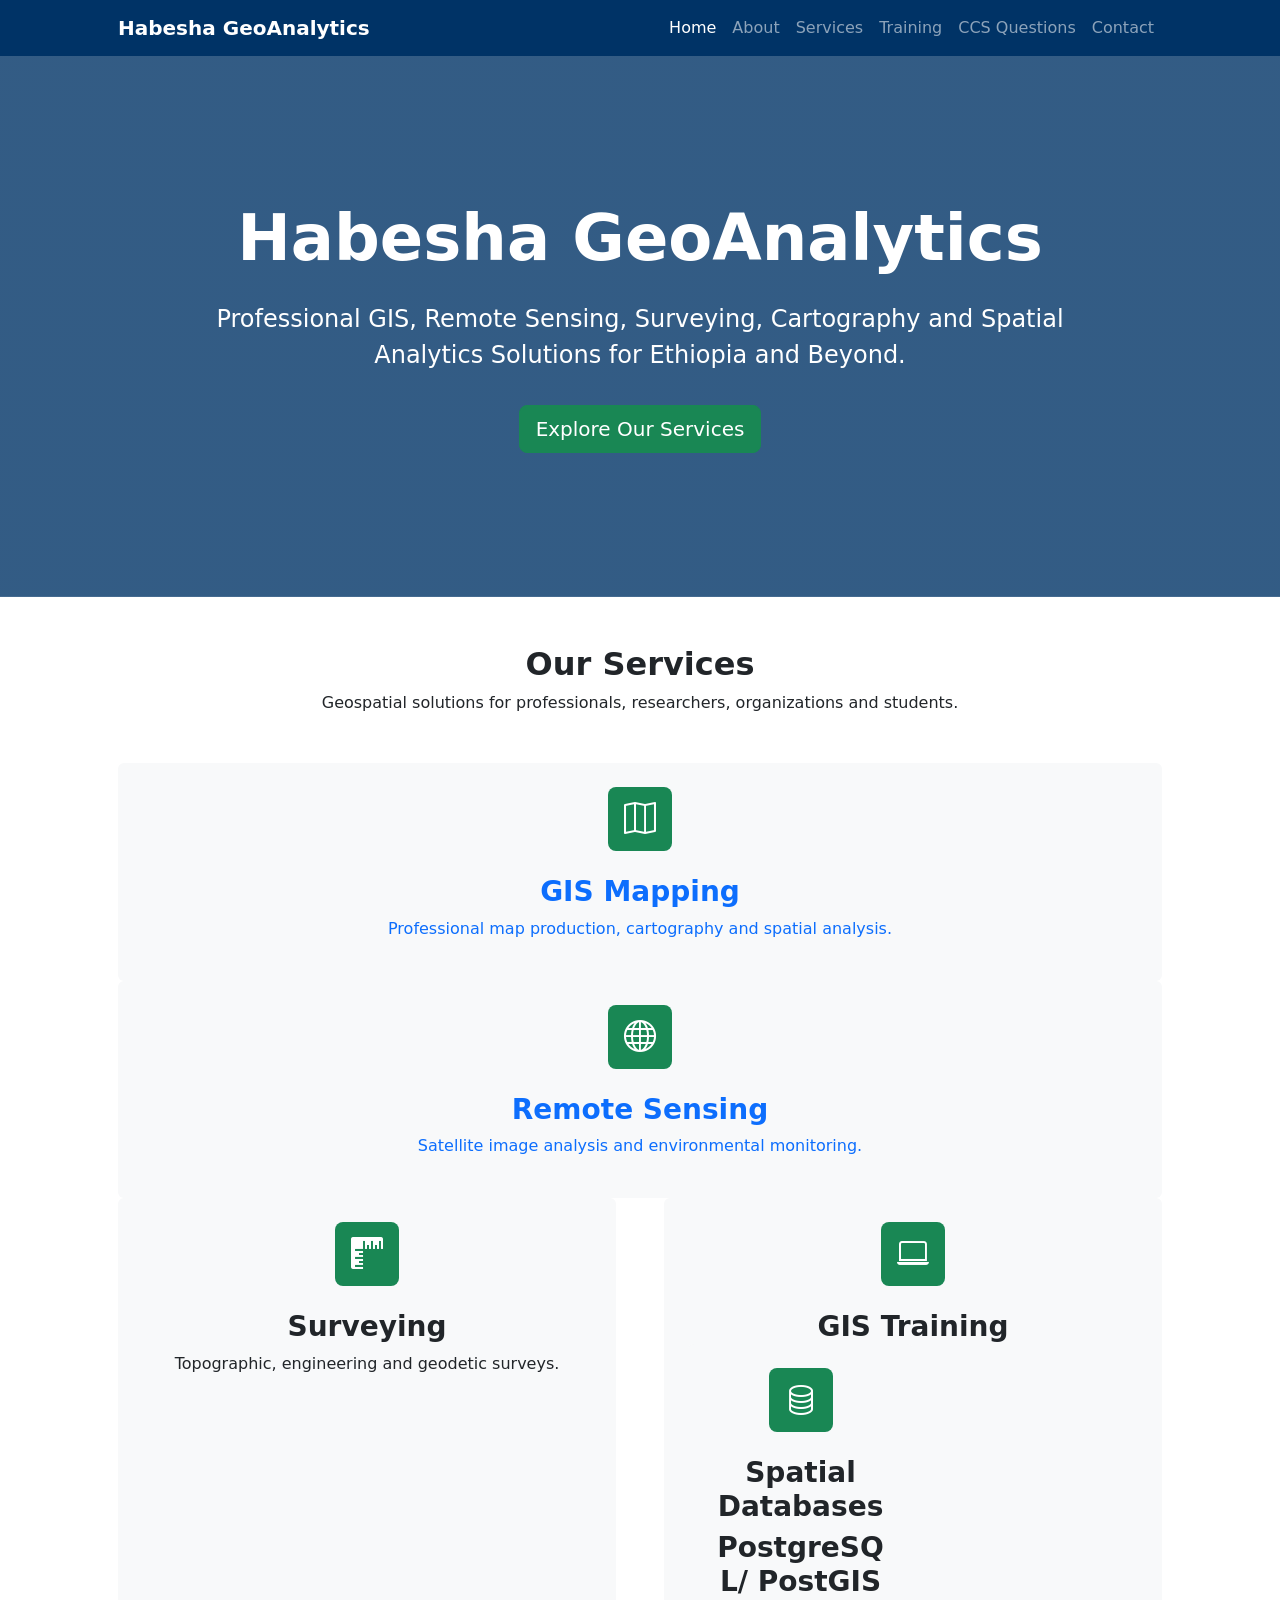
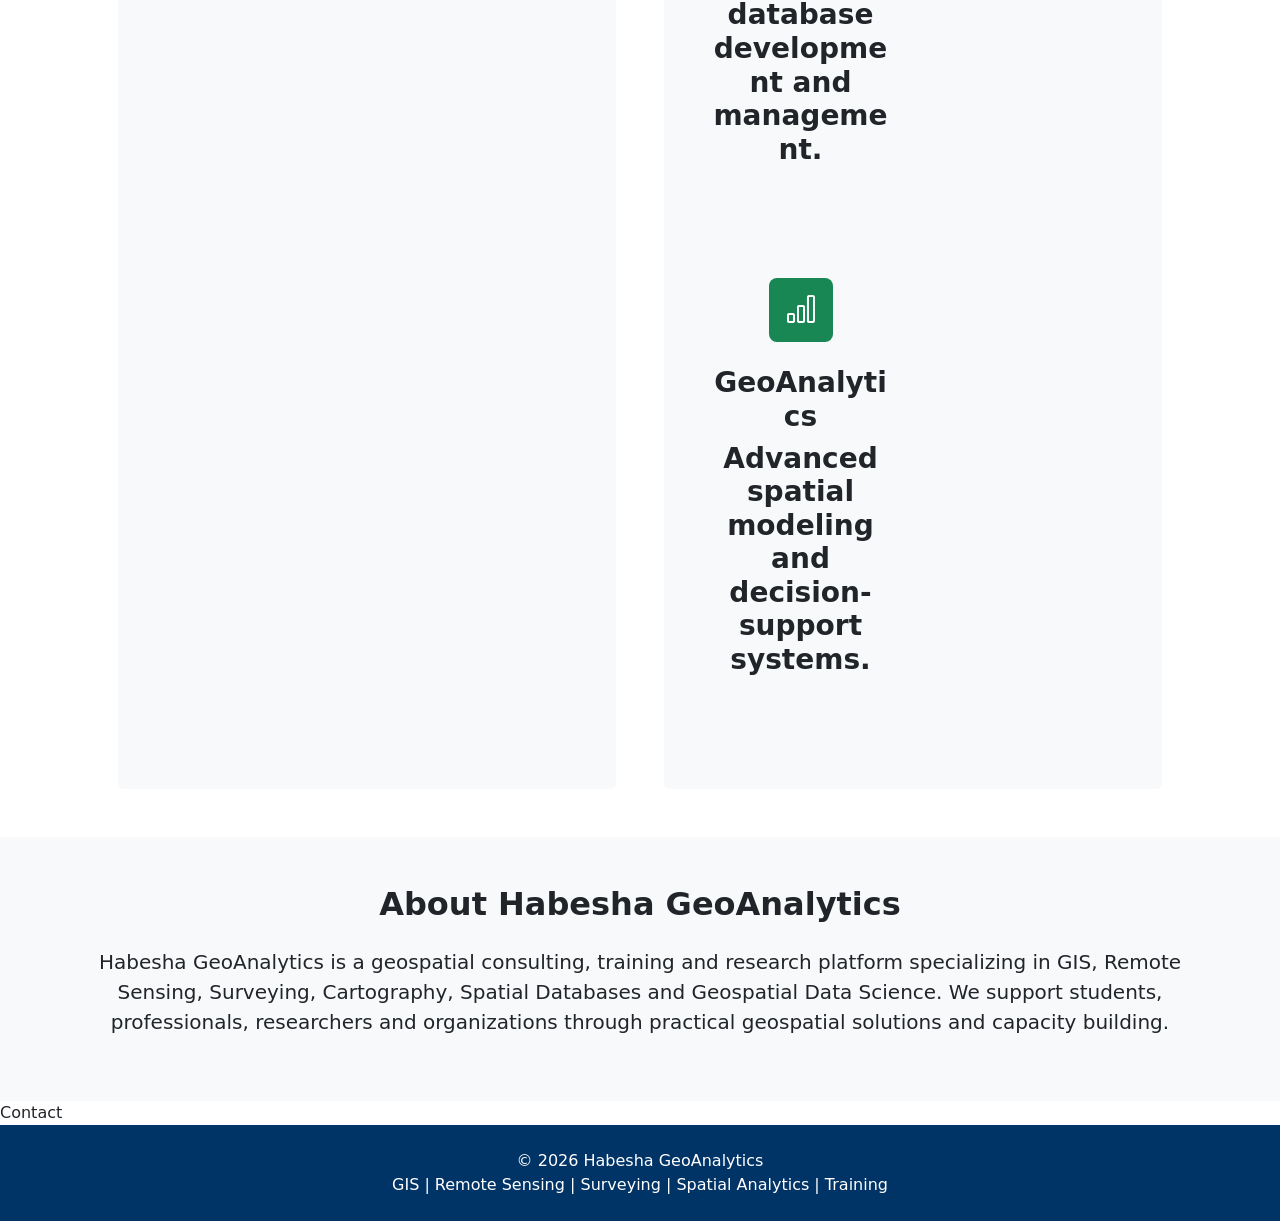
==== index.html @ f86e0633 "Update index.html" ====
<!DOCTYPE html>
<html lang="en">
<head>
    <meta charset="utf-8">
    <meta name="viewport" content="width=device-width, initial-scale=1">
    <title>Habesha GeoAnalytics | GIS, Remote Sensing & Surveying</title>

    <!-- Favicon -->
    <link rel="icon" type="image/x-icon" href="assets/favicon.ico">

    <!-- Bootstrap Icons -->
    <link href="https://cdn.jsdelivr.net/npm/bootstrap-icons@1.11.3/font/bootstrap-icons.css" rel="stylesheet">

    <!-- Bootstrap CSS -->
    <link href="css/styles.css" rel="stylesheet">

    <style>
        .hero-section {
            background: linear-gradient(rgba(0,51,102,0.8),
                        rgba(0,51,102,0.8)),
                        url('assets/ethiopia-map.jpg');
            background-size: cover;
            background-position: center;
            color: white;
        }

        .feature {
            width: 4rem;
            height: 4rem;
            display: inline-flex;
            align-items: center;
            justify-content: center;
            font-size: 2rem;
        }

        .service-card:hover {
            transform: translateY(-5px);
            transition: 0.3s;
        }

        .navbar {
            background-color: #003366 !important;
        }

        .footer-bg {
            background-color: #003366;
        }
    </style>

</head>

<body>

<!-- Navigation -->
<nav class="navbar navbar-expand-lg navbar-dark">
    <div class="container px-lg-5">

        <a class="navbar-brand fw-bold" href="#">
            Habesha GeoAnalytics
        </a>

        <button class="navbar-toggler"
                type="button"
                data-bs-toggle="collapse"
                data-bs-target="#navbarSupportedContent">

            <span class="navbar-toggler-icon"></span>
        </button>

        <div class="collapse navbar-collapse"
             id="navbarSupportedContent">

            <ul class="navbar-nav ms-auto mb-2 mb-lg-0">

                <li class="nav-item">
                    <a class="nav-link active" href="#">Home</a>
                </li>

                <li class="nav-item">
                    <a class="nav-link" href="#">About</a>
                </li>

                <li class="nav-item">
                    <a class="nav-link" href="#">Services</a>
                </li>

                <li class="nav-item">
                    <a class="nav-link" href="#">Training</a>
                </li>

               <li class="nav-item">
    <a class="nav-link"
       href="https://ccsquestions.blogspot.com"
       target="_blank">
       CCS Questions
    </a>
</li>

                <li class="nav-item">
    <a class="nav-link" href="contact.html">
        Contact
    </a>
</li>

            </ul>
        </div>
    </div>
</nav>

<!-- Hero Section -->
<header class="hero-section py-5">

    <div class="container px-lg-5">

        <div class="p-4 p-lg-5 rounded-3 text-center">

            <div class="my-5">

                <h1 class="display-3 fw-bold">
                    Habesha GeoAnalytics
                </h1>

                <p class="fs-4 mt-4">
                    Professional GIS, Remote Sensing,
                    Surveying, Cartography and Spatial
                    Analytics Solutions for Ethiopia and Beyond.
                </p>

                <a class="btn btn-success btn-lg mt-3"
                   href="#services">

                    Explore Our Services
                </a>

            </div>
        </div>

    </div>

</header>

<!-- Services -->
<section class="pt-5" id="services">

    <div class="container px-lg-5">

        <div class="text-center mb-5">
            <h2 class="fw-bold">
                Our Services
            </h2>
            <p>
                Geospatial solutions for professionals,
                researchers, organizations and students.
            </p>
        </div>

        <div class="row gx-lg-5">

           <!-- GIS Mapping -->
<a href="gis-mapping.html" class="text-decoration-none">

    <div class="card service-card bg-light border-0 h-100">

        <div class="card-body text-center p-4">

            <div class="feature bg-success text-white rounded-3 mb-4">
                <i class="bi bi-map"></i>
            </div>

            <h3 class="fw-bold">GIS Mapping</h3>

            <p>
                Professional map production,
                cartography and spatial analysis.
            </p>

        </div>
    </div>

</a>

            <!-- Remote Sensing -->
            <a href="remote-sensing.html" class="text-decoration-none">

    <div class="card service-card bg-light border-0 h-100">

        <div class="card-body text-center p-4">

            <div class="feature bg-success text-white rounded-3 mb-4">
                <i class="bi bi-globe"></i>
            </div>

            <h3 class="fw-bold">
                Remote Sensing
            </h3>

            <p>
                Satellite image analysis and environmental monitoring.
            </p>

        </div>

    </div>

</a>
            <!-- Surveying -->
            <div class="col-lg-6 col-xxl-4 mb-5">

                <div class="card service-card bg-light border-0 h-100">

                    <div class="card-body text-center p-4">

                        <div class="feature bg-success text-white rounded-3 mb-4">
                            <i class="bi bi-rulers"></i>
                        </div>

                        <h3 class="fw-bold">
                            Surveying
                        </h3>

                        <p>
                            Topographic, engineering and geodetic surveys.
                        </p>

                    </div>
                </div>
            </div>

            <!-- Training -->
            <div class="col-lg-6 col-xxl-4 mb-5">

                <div class="card service-card bg-light border-0 h-100">

                    <div class="card-body text-center p-4">

                        <div class="feature bg-success text-white rounded-3 mb-4">
                            <i class="bi bi-laptop"></i>
                        </div>

                        <h3 class="fw-bold">
                            GIS Training
                       
<a href="gis-training.html" class="text-decoration-none">
    <!-- GIS Training card -->
</a>
  
            <!-- Database -->
            <div class="col-lg-6 col-xxl-4 mb-5">

                <div class="card service-card bg-light border-0 h-100">

                    <div class="card-body text-center p-4">

                        <div class="feature bg-success text-white rounded-3 mb-4">
                            <i class="bi bi-database"></i>
                        </div>

                        <h3 class="fw-bold">
                            Spatial Databases
                        </h3>

                        <p>
                            PostgreSQL/ PostGIS database development and management.
                        </p>

                    </div>
                </div>
            </div>

            <!-- GeoAnalytics -->
            <div class="col-lg-6 col-xxl-4 mb-5">

                <div class="card service-card bg-light border-0 h-100">

                    <div class="card-body text-center p-4">

                        <div class="feature bg-success text-white rounded-3 mb-4">
                            <i class="bi bi-bar-chart"></i>
                        </div>

                        <h3 class="fw-bold">
                            GeoAnalytics
                        </h3>

                        <p>
                            Advanced spatial modeling and decision-support systems.
                        </p>

                    </div>
                </div>
            </div>

        </div>

    </div>

</section>

<!-- About -->
<section class="py-5 bg-light">

    <div class="container">

        <h2 class="text-center fw-bold mb-4">
            About Habesha GeoAnalytics
        </h2>

        <p class="lead text-center">

            Habesha GeoAnalytics is a geospatial consulting,
            training and research platform specializing in GIS,
            Remote Sensing, Surveying, Cartography,
            Spatial Databases and Geospatial Data Science.

            We support students, professionals,
            researchers and organizations through
            practical geospatial solutions and capacity building.

        </p>

    </div>

</section>

        Contact
    </a>
</li>
<!-- Footer -->
<footer class="py-4 footer-bg">

    <div class="container">

        <p class="m-0 text-center text-white">

            © 2026 Habesha GeoAnalytics

            <br>

            GIS | Remote Sensing | Surveying |
            Spatial Analytics | Training

        </p>

    </div>

</footer>

<!-- Bootstrap JS -->
<script src="https://cdn.jsdelivr.net/npm/bootstrap@5.2.3/dist/js/bootstrap.bundle.min.js"></script>

</body>
</html>
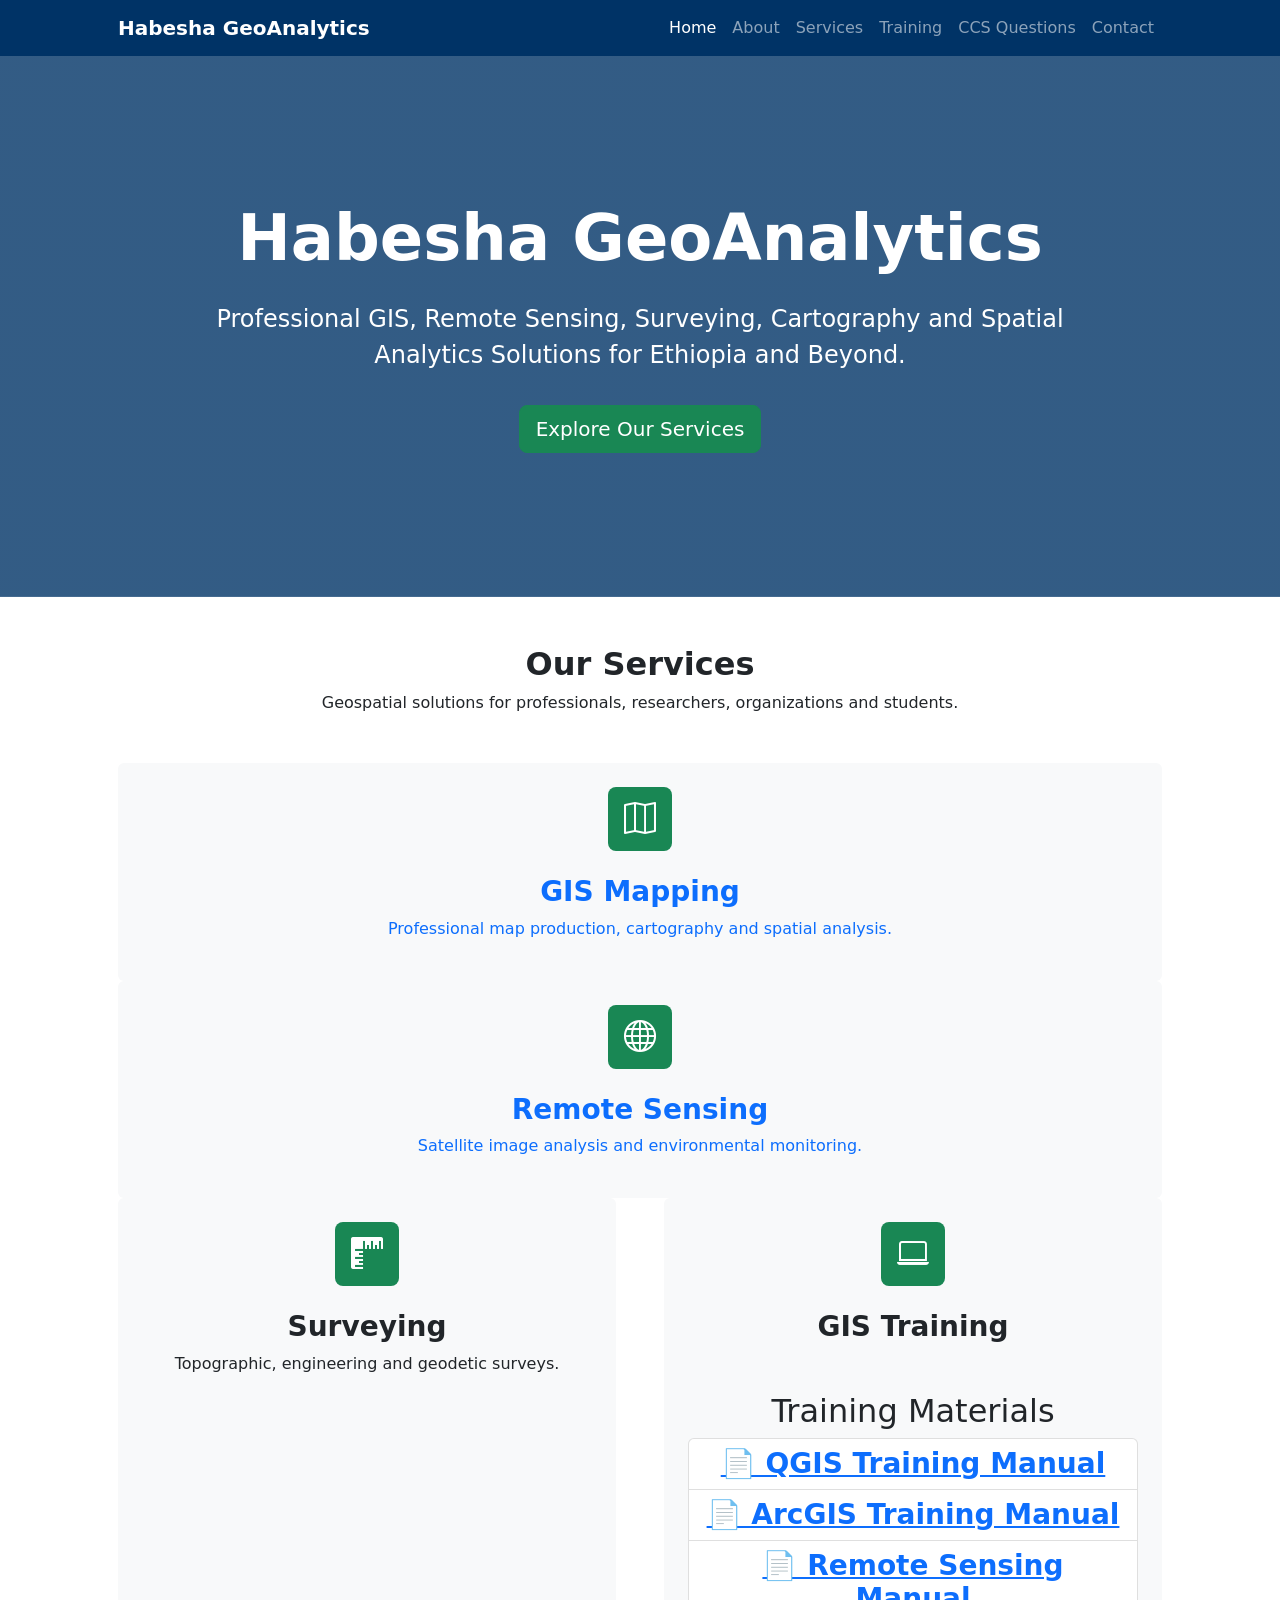
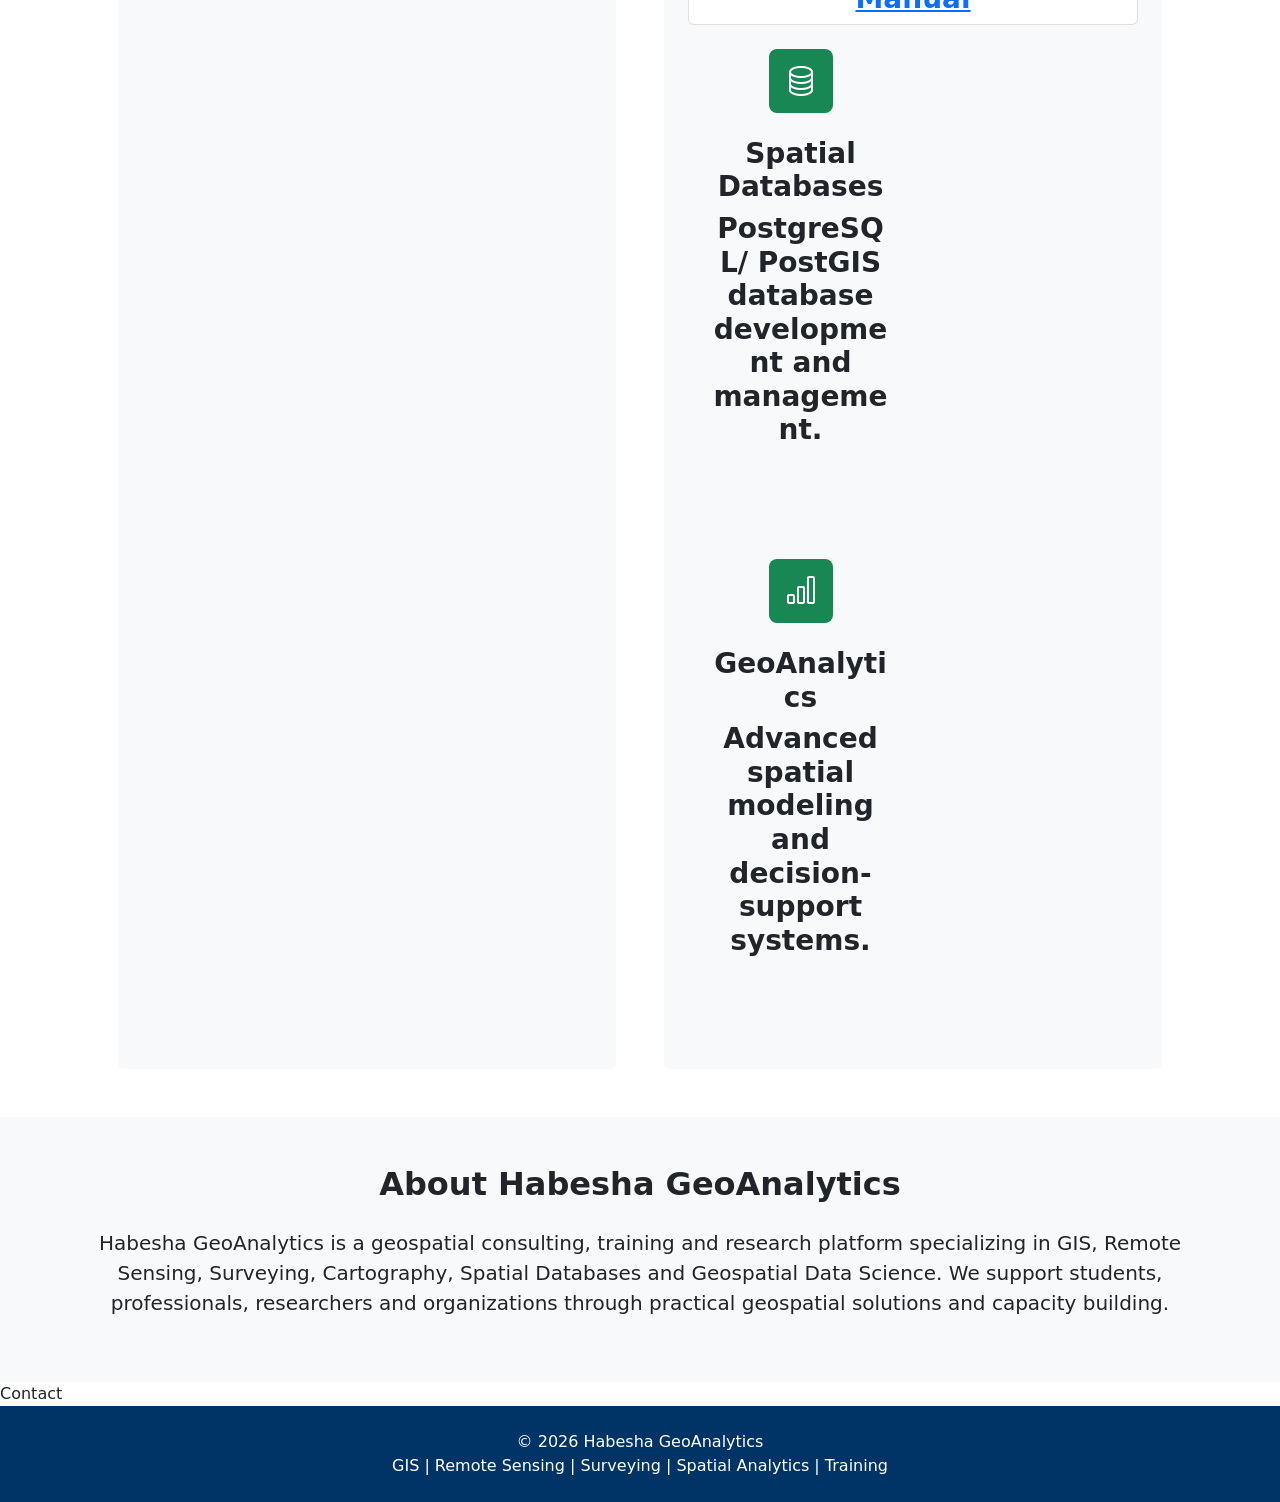
==== commit e6bd10ac: "Update index.html" ====
--- a/index.html
+++ b/index.html
@@ -240,9 +240,31 @@
                         <h3 class="fw-bold">
                             GIS Training
                        
-<a href="gis-training.html" class="text-decoration-none">
-    <!-- GIS Training card -->
-</a>
+<section class="mt-5">
+    <h2>Training Materials</h2>
+
+    <ul class="list-group">
+
+        <li class="list-group-item">
+            <a href="documents/QGIS.pdf" target="_blank">
+                📄 QGIS Training Manual
+            </a>
+        </li>
+
+        <li class="list-group-item">
+            <a href="documents/ArcGIS.pdf" target="_blank">
+                📄 ArcGIS Training Manual
+            </a>
+        </li>
+
+        <li class="list-group-item">
+            <a href="documents/RemoteSensing.pdf" target="_blank">
+                📄 Remote Sensing Manual
+            </a>
+        </li>
+
+    </ul>
+</section>
   
             <!-- Database -->
             <div class="col-lg-6 col-xxl-4 mb-5">
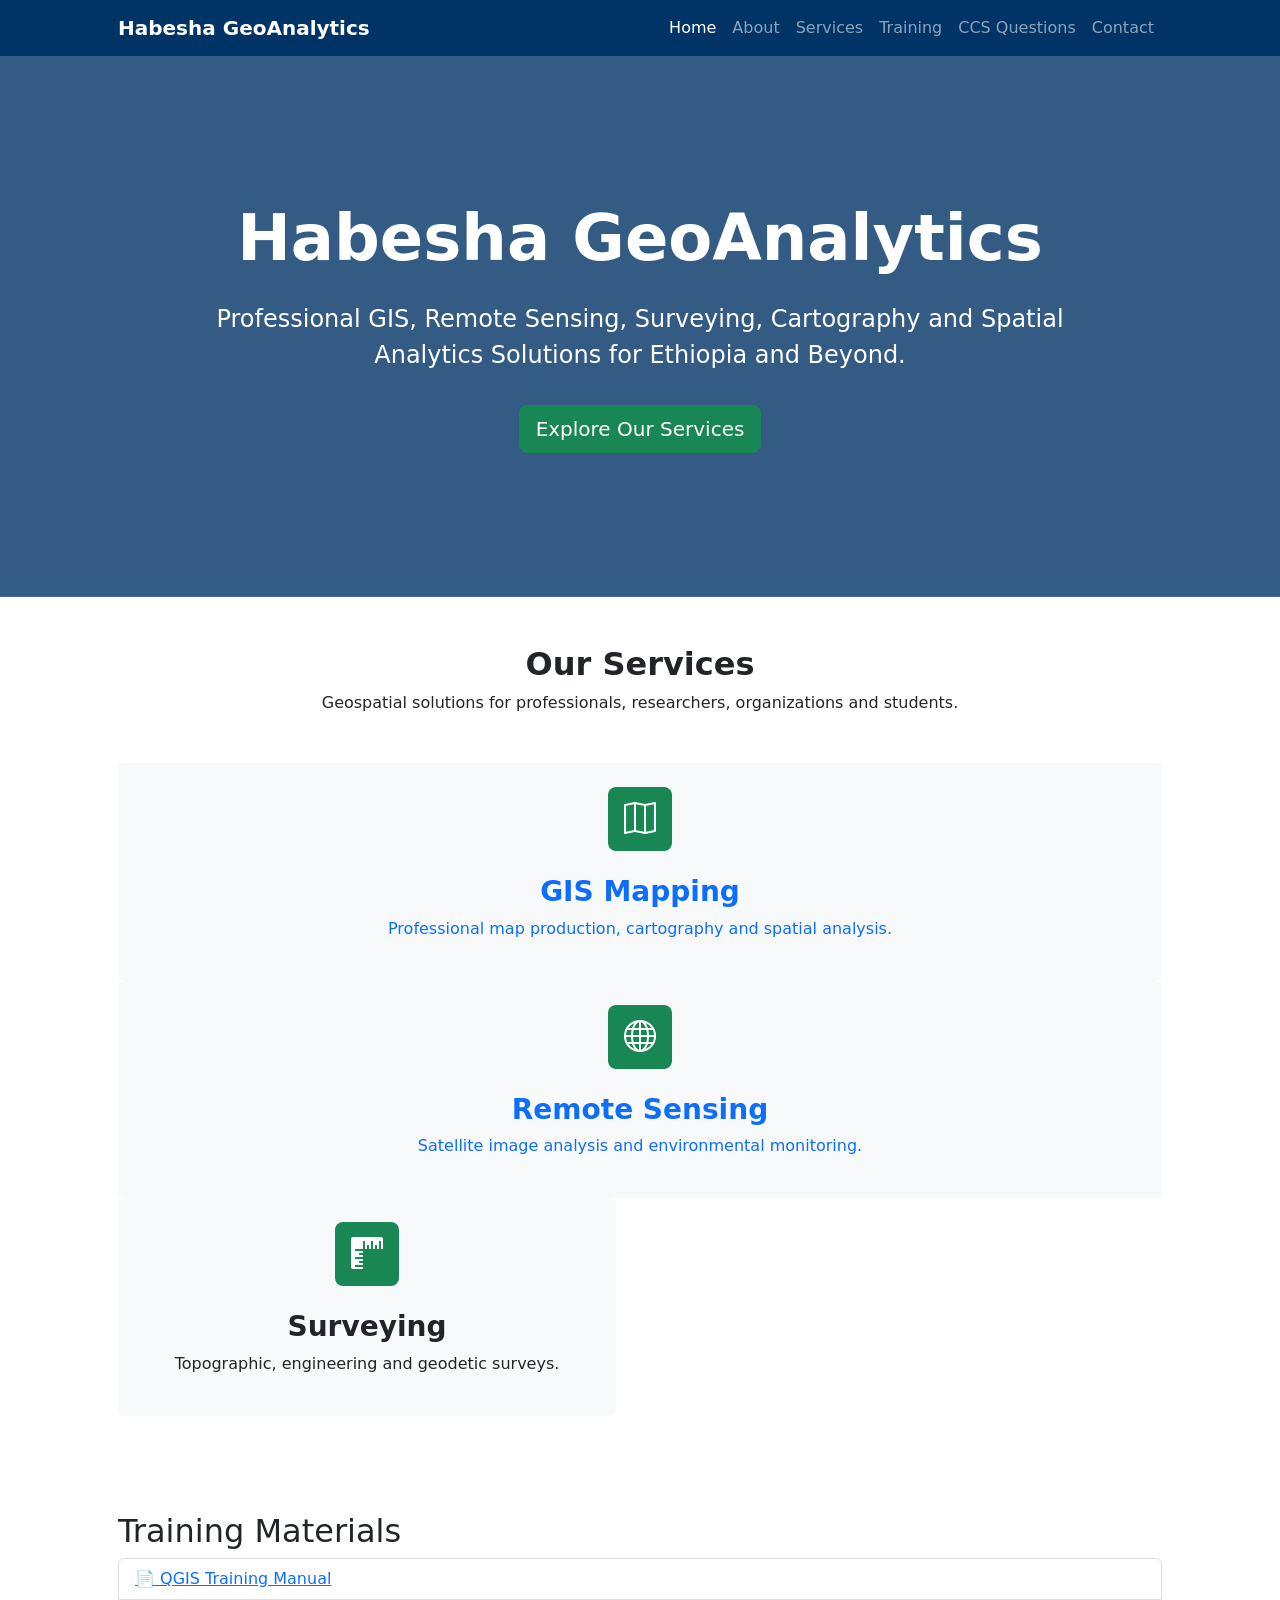
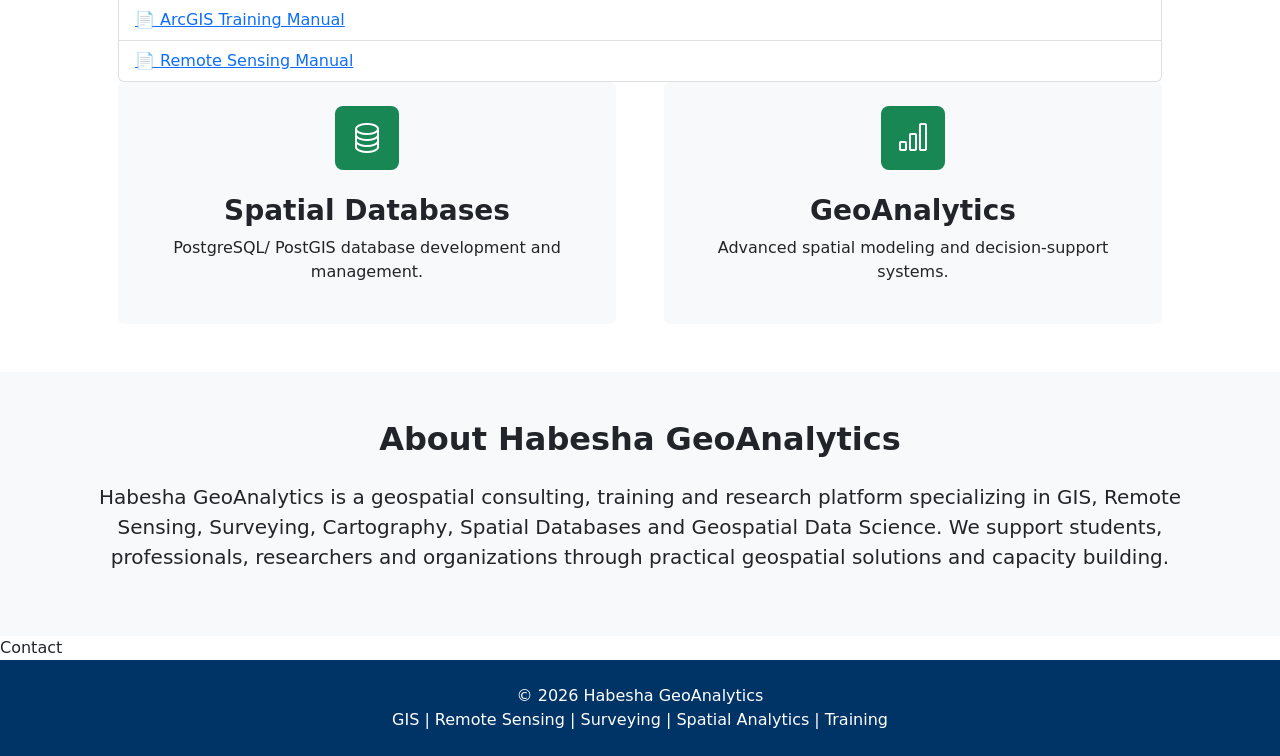
==== commit d69c18c8: "Update index.html" ====
--- a/index.html
+++ b/index.html
@@ -227,20 +227,7 @@
             </div>
 
             <!-- Training -->
-            <div class="col-lg-6 col-xxl-4 mb-5">
-
-                <div class="card service-card bg-light border-0 h-100">
-
-                    <div class="card-body text-center p-4">
-
-                        <div class="feature bg-success text-white rounded-3 mb-4">
-                            <i class="bi bi-laptop"></i>
-                        </div>
-
-                        <h3 class="fw-bold">
-                            GIS Training
-                       
-<section class="mt-5">
+            <section class="mt-5">
     <h2>Training Materials</h2>
 
     <ul class="list-group">
@@ -265,7 +252,7 @@
 
     </ul>
 </section>
-  
+
             <!-- Database -->
             <div class="col-lg-6 col-xxl-4 mb-5">
 
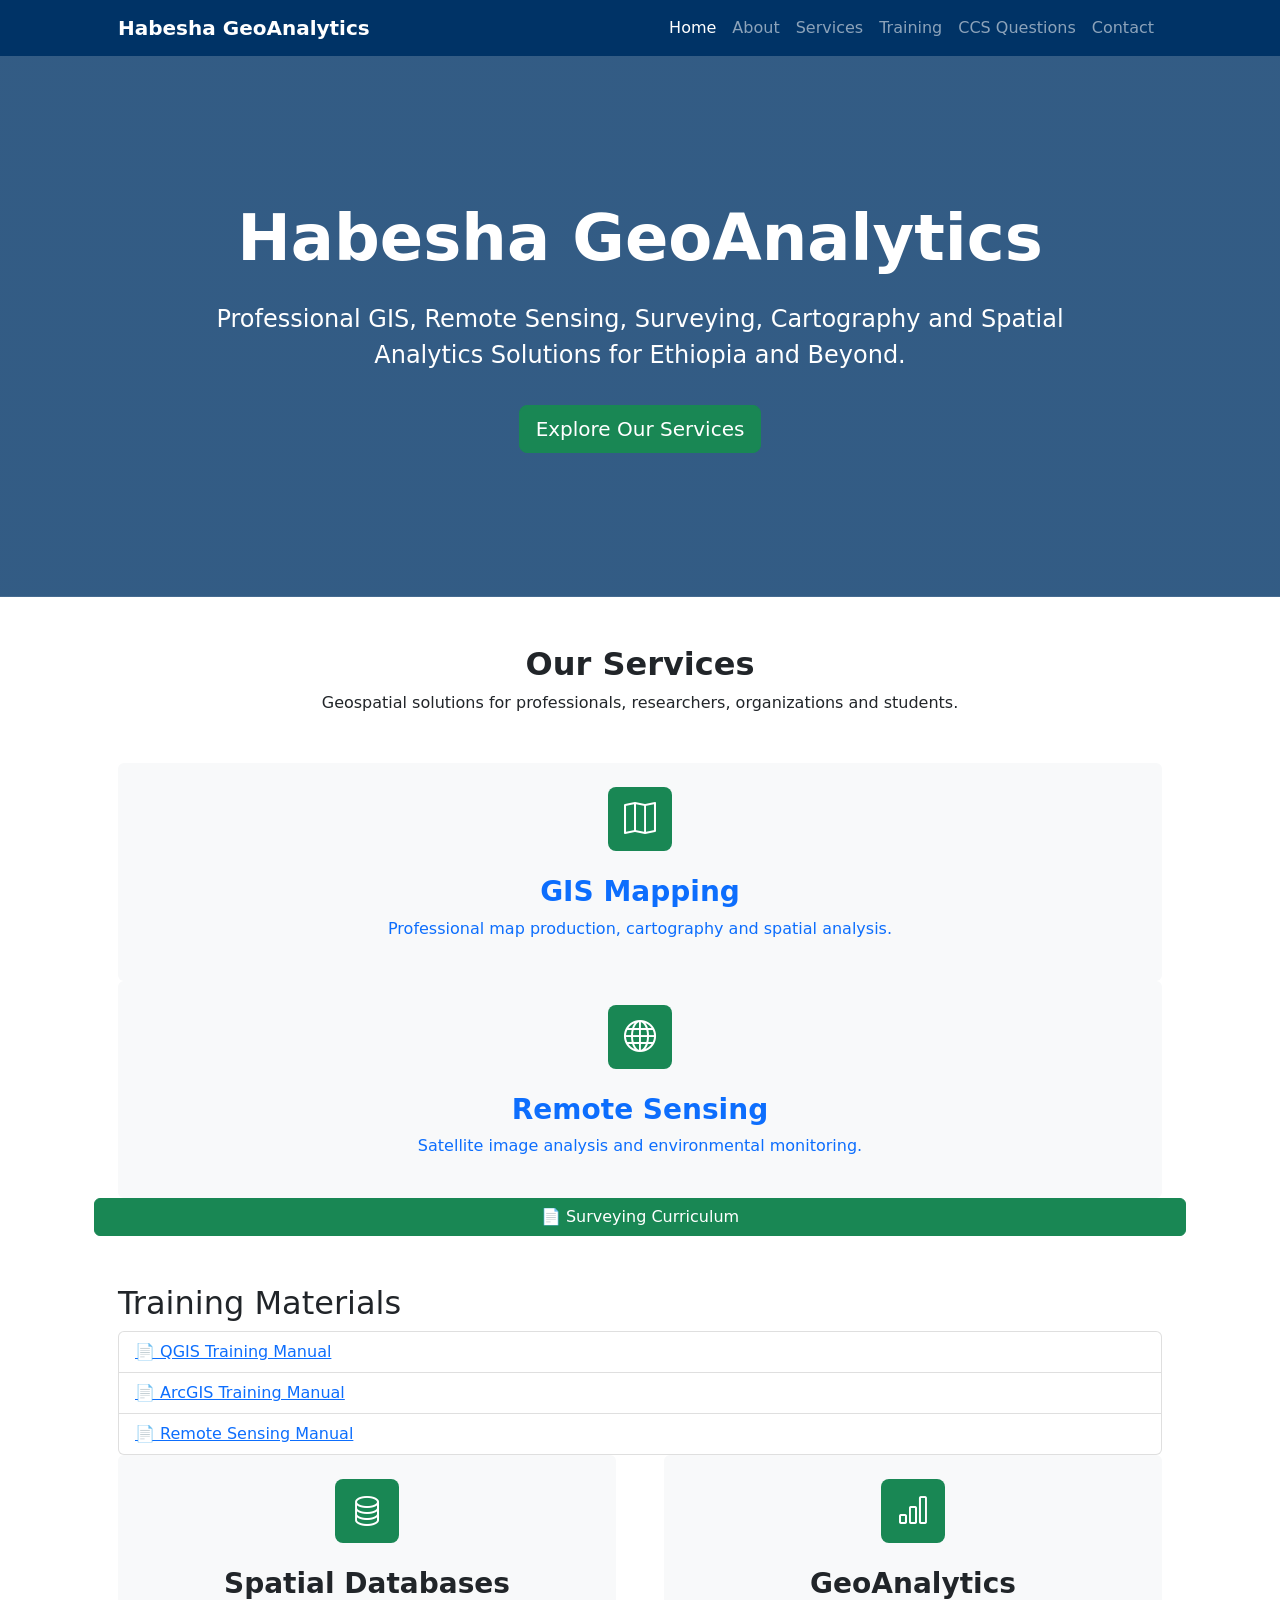
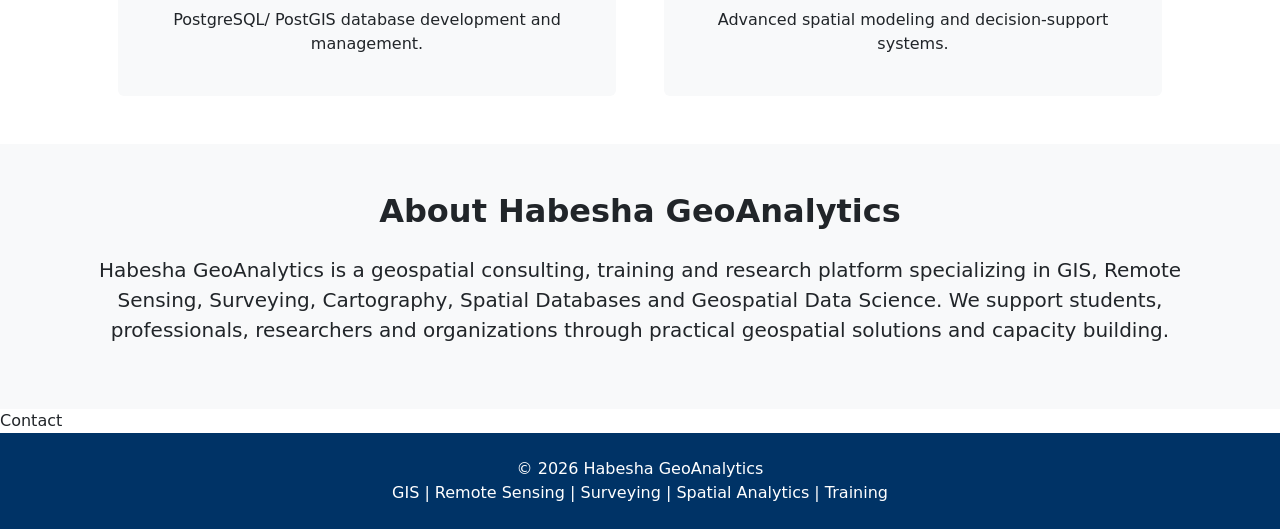
==== commit c6d36bd4: "Remove Surveying section and add curriculum link Removed the Surveying section and added a link to t" ====
--- a/index.html
+++ b/index.html
@@ -203,29 +203,11 @@
     </div>
 
 </a>
-            <!-- Surveying -->
-            <div class="col-lg-6 col-xxl-4 mb-5">
-
-                <div class="card service-card bg-light border-0 h-100">
-
-                    <div class="card-body text-center p-4">
-
-                        <div class="feature bg-success text-white rounded-3 mb-4">
-                            <i class="bi bi-rulers"></i>
-                        </div>
-
-                        <h3 class="fw-bold">
-                            Surveying
-                        </h3>
-
-                        <p>
-                            Topographic, engineering and geodetic surveys.
-                        </p>
-
-                    </div>
-                </div>
-            </div>
-
+          <a href="documents/SEng_Harmonized_Curriculum.docx"
+   class="btn btn-success"
+   target="_blank">
+   📄 Surveying Curriculum
+</a>
             <!-- Training -->
             <section class="mt-5">
     <h2>Training Materials</h2>
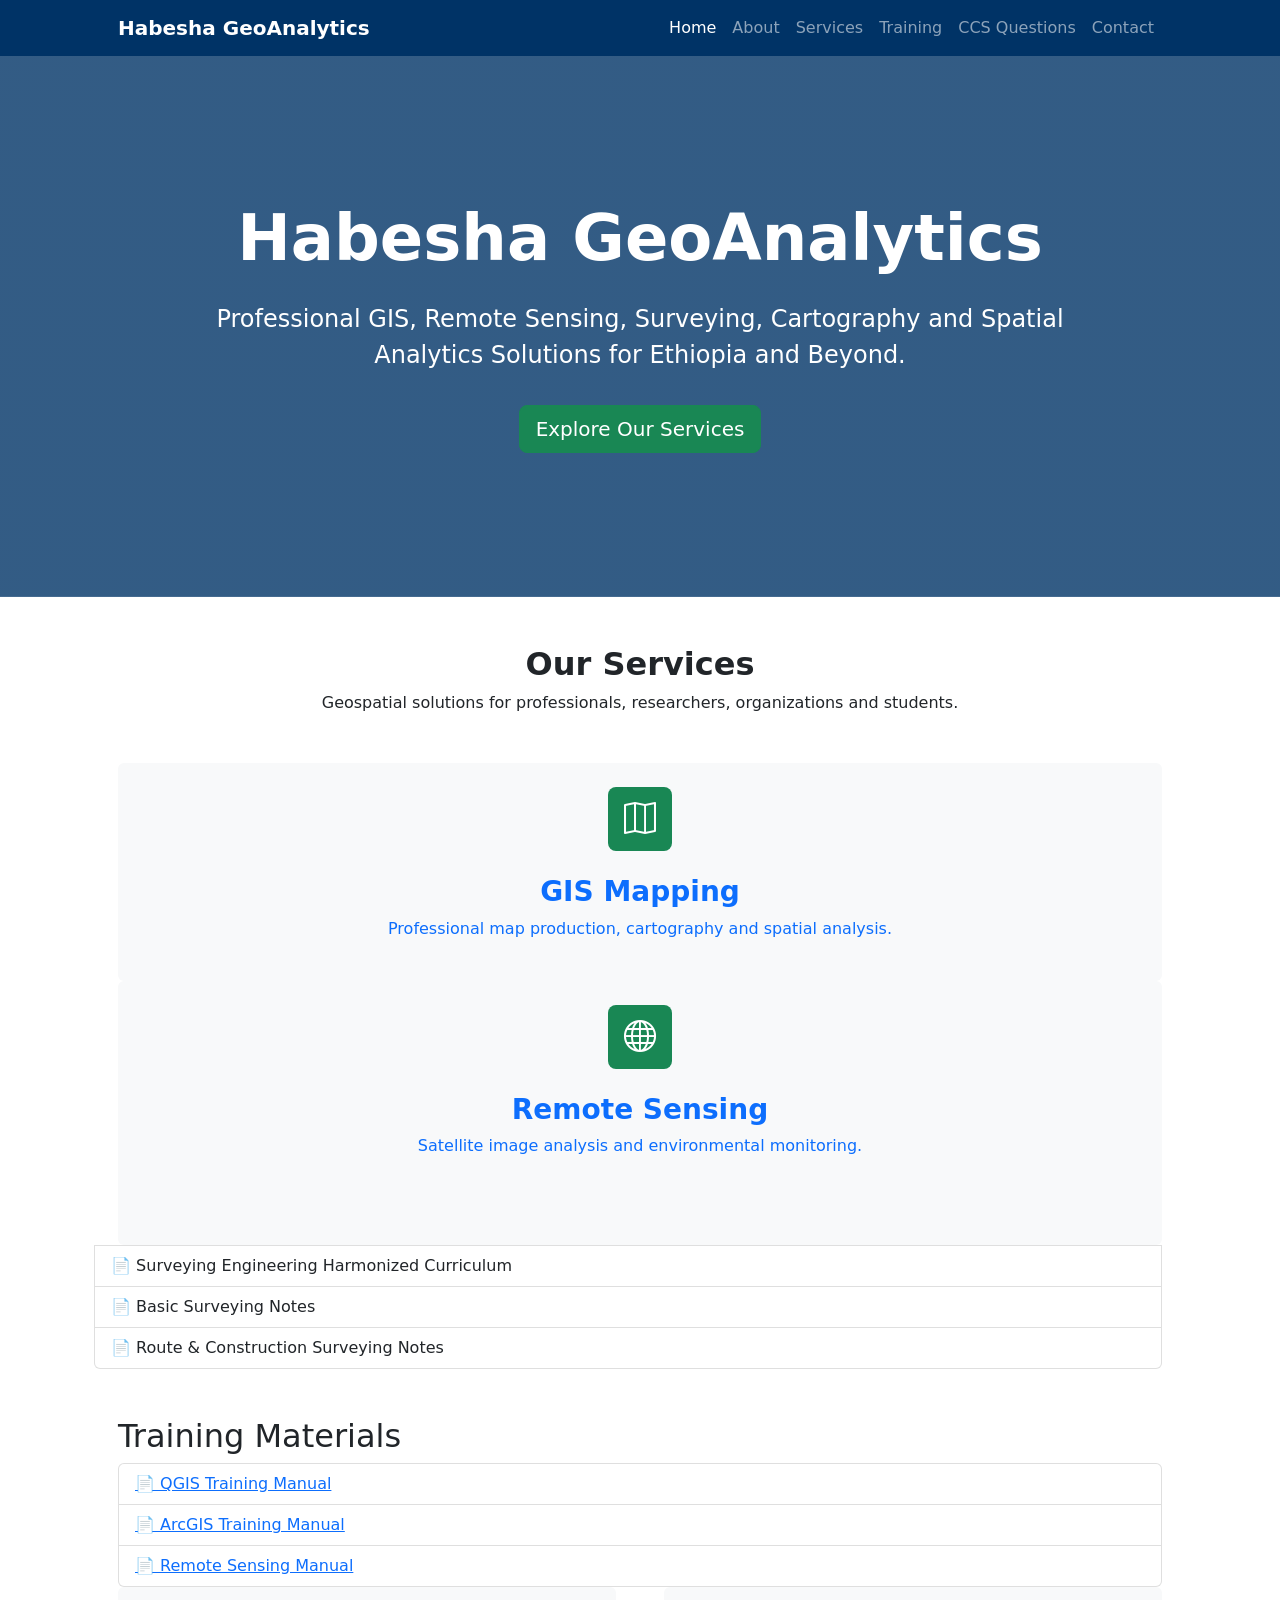
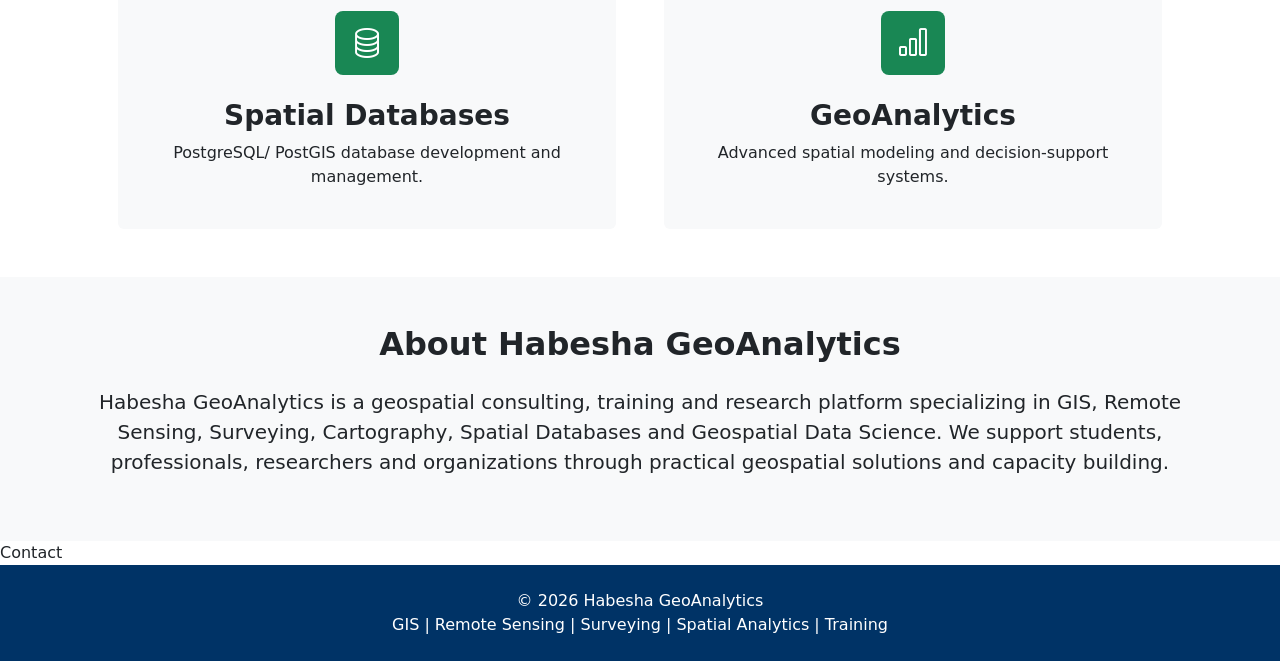
==== commit 1ebec822: "Add Surveying Resources section with links" ====
--- a/index.html
+++ b/index.html
@@ -202,13 +202,29 @@
 
     </div>
 
-</a>
-          <a href="documents/SEng_Harmonized_Curriculum.docx"
-   class="btn btn-success"
-   target="_blank">
-   📄 Surveying Curriculum
-</a>
-            <!-- Training -->
+<h2>Surveying Resources</h2>
+
+<div class="list-group">
+
+    <a href="documents/SEng_Harmonized_Curriculum.docx"
+       class="list-group-item list-group-item-action"
+       target="_blank">
+       📄 Surveying Engineering Harmonized Curriculum
+    </a>
+
+    <a href="documents/BasicSurveying.pdf"
+       class="list-group-item list-group-item-action"
+       target="_blank">
+       📄 Basic Surveying Notes
+    </a>
+
+    <a href="documents/RouteSurveying.pdf"
+       class="list-group-item list-group-item-action"
+       target="_blank">
+       📄 Route & Construction Surveying Notes
+    </a>
+
+</div>       <!-- Training -->
             <section class="mt-5">
     <h2>Training Materials</h2>
 
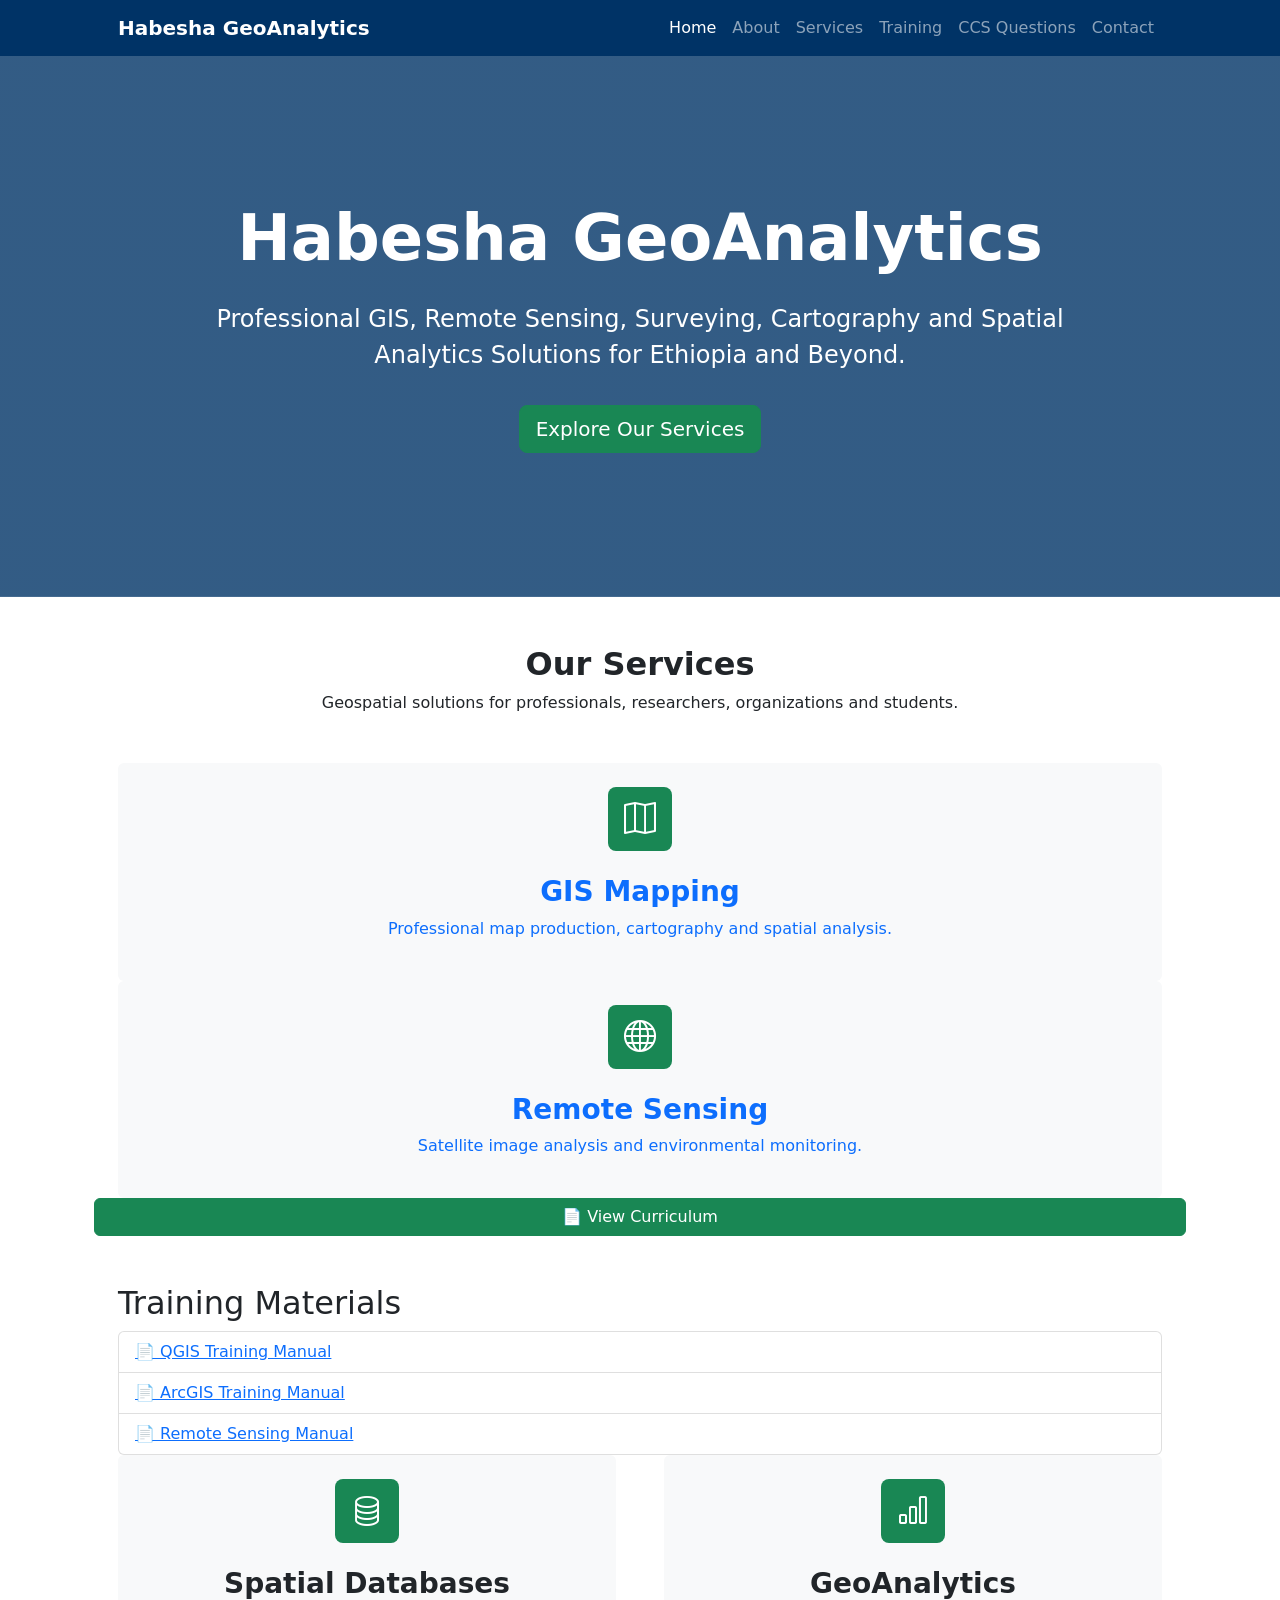
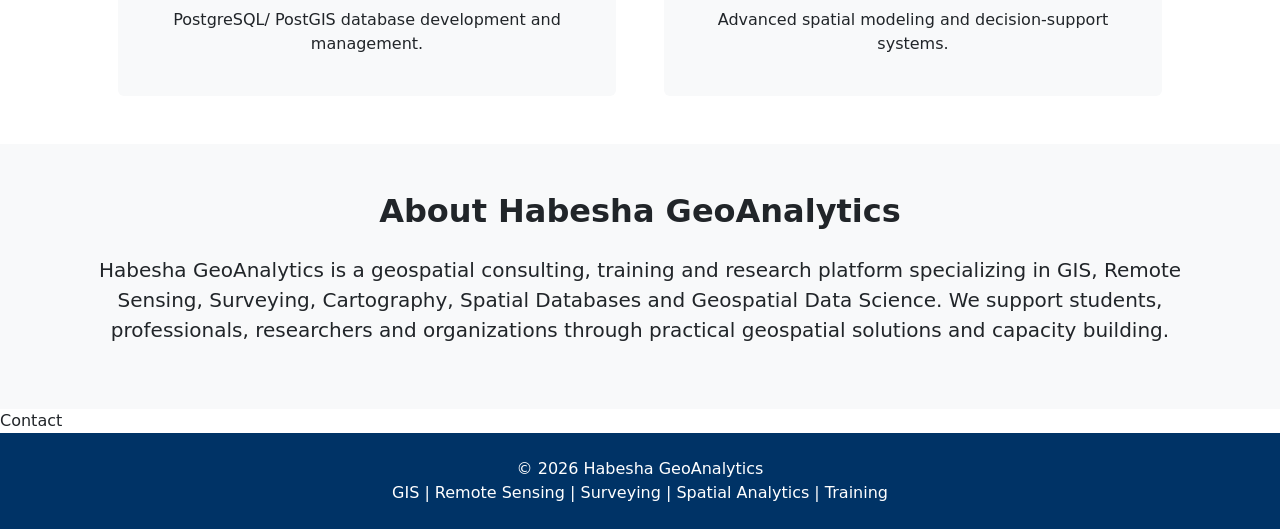
==== commit 44e4296f: "Remove Surveying Resources and add curriculum link Removed Surveying Resources section and added a l" ====
--- a/index.html
+++ b/index.html
@@ -201,30 +201,13 @@
         </div>
 
     </div>
-
-<h2>Surveying Resources</h2>
-
-<div class="list-group">
-
-    <a href="documents/SEng_Harmonized_Curriculum.docx"
-       class="list-group-item list-group-item-action"
-       target="_blank">
-       📄 Surveying Engineering Harmonized Curriculum
-    </a>
-
-    <a href="documents/BasicSurveying.pdf"
-       class="list-group-item list-group-item-action"
-       target="_blank">
-       📄 Basic Surveying Notes
-    </a>
-
-    <a href="documents/RouteSurveying.pdf"
-       class="list-group-item list-group-item-action"
-       target="_blank">
-       📄 Route & Construction Surveying Notes
-    </a>
-
-</div>       <!-- Training -->
+<a href="documents/SEng%20Harmonized%20curriculum.docx"
+   class="btn btn-success"
+   target="_blank">
+   📄 View Curriculum
+</a>
+
+                <!-- Training -->
             <section class="mt-5">
     <h2>Training Materials</h2>
 
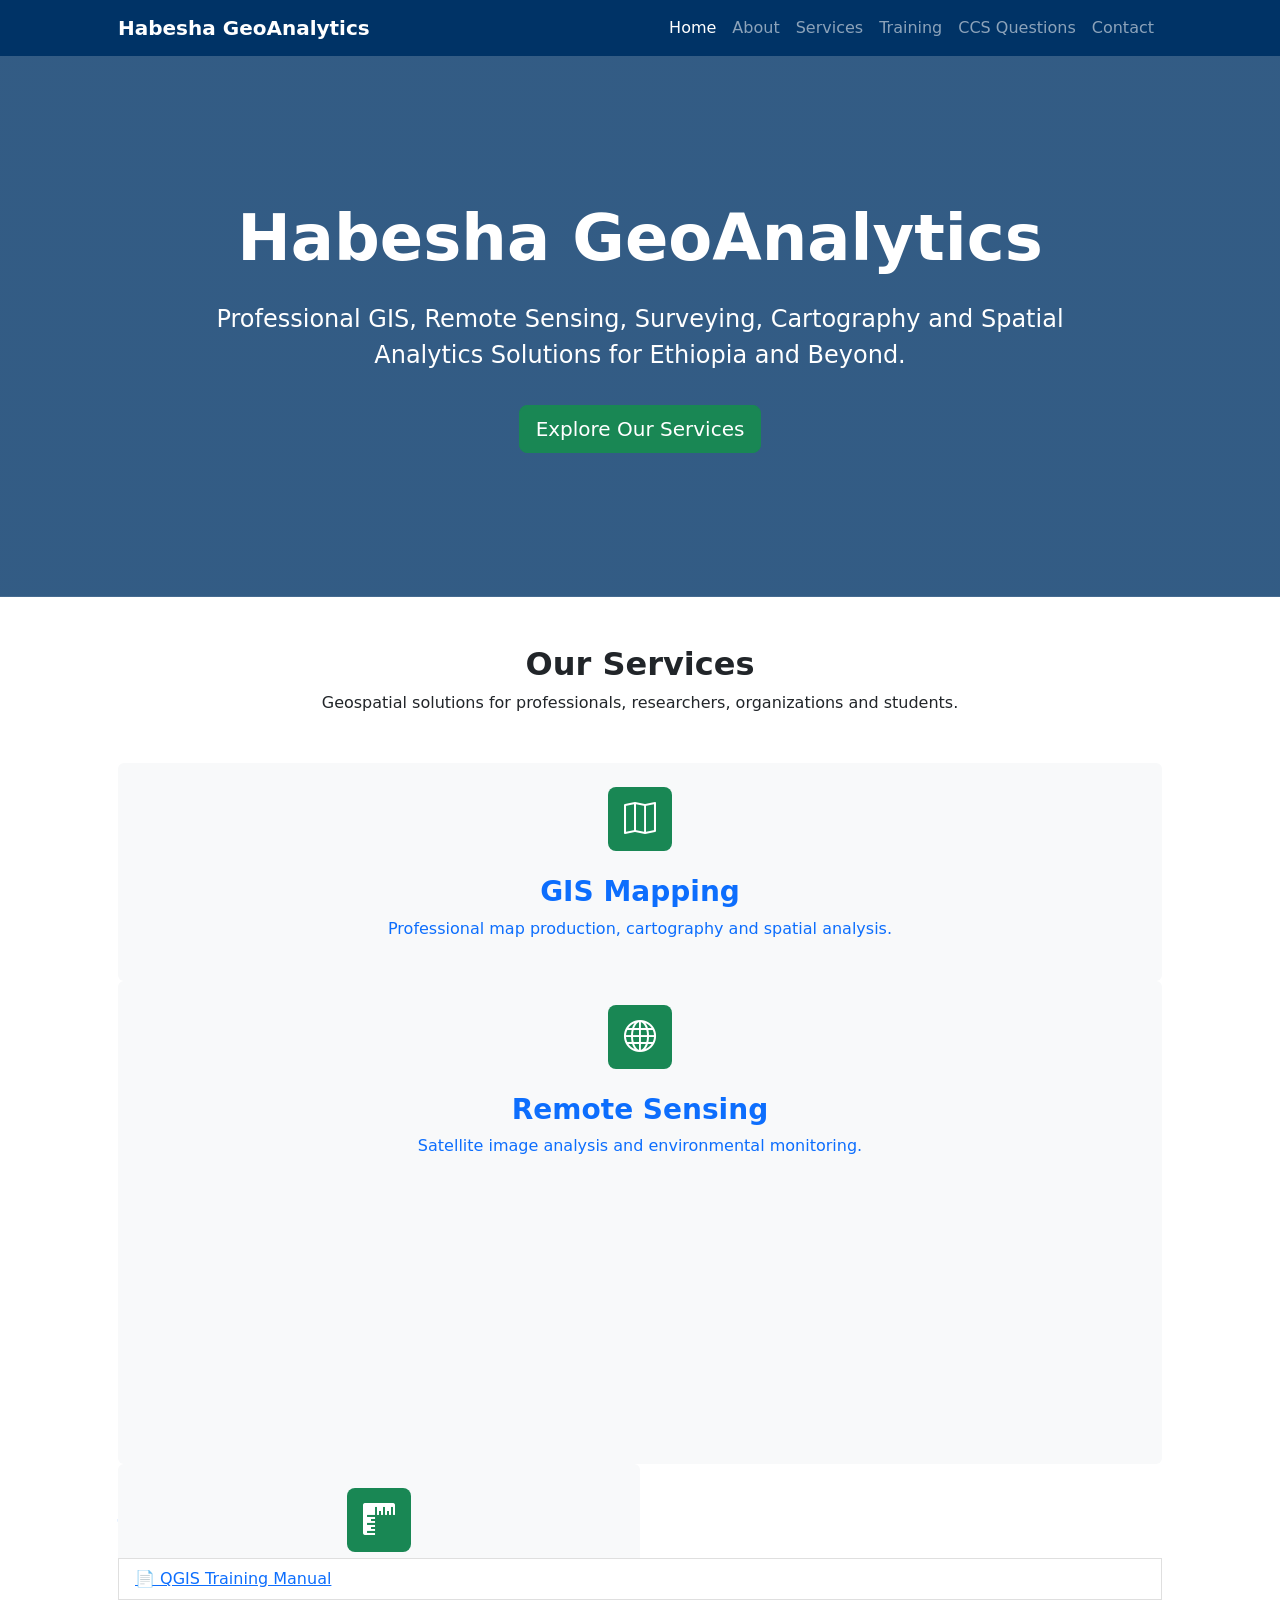
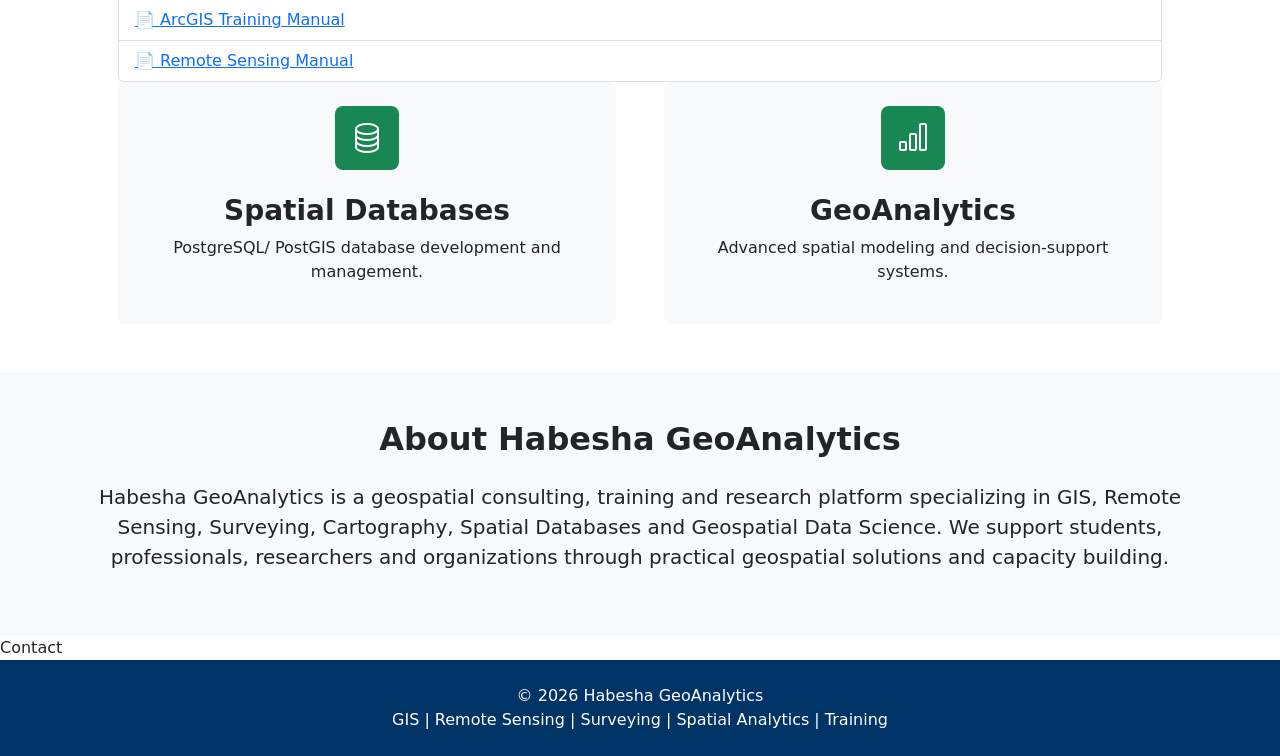
==== commit be89faed: "Update index.html" ====
--- a/index.html
+++ b/index.html
@@ -201,11 +201,30 @@
         </div>
 
     </div>
-<a href="documents/SEng%20Harmonized%20curriculum.docx"
-   class="btn btn-success"
-   target="_blank">
-   📄 View Curriculum
-</a>
+<!-- Surveying -->
+<div class="col-lg-6 col-xxl-4 mb-5">
+
+    <div class="card service-card bg-light border-0 h-100">
+
+        <div class="card-body text-center p-4">
+
+            <div class="feature bg-success text-white rounded-3 mb-4">
+                <i class="bi bi-rulers"></i>
+            </div>
+
+            <h3 class="fw-bold text-primary">
+                Surveying
+            </h3>
+
+            <p>
+                Topographic, engineering and geodetic surveying services.
+            </p>
+
+        </div>
+
+    </div>
+
+</div>
 
                 <!-- Training -->
             <section class="mt-5">
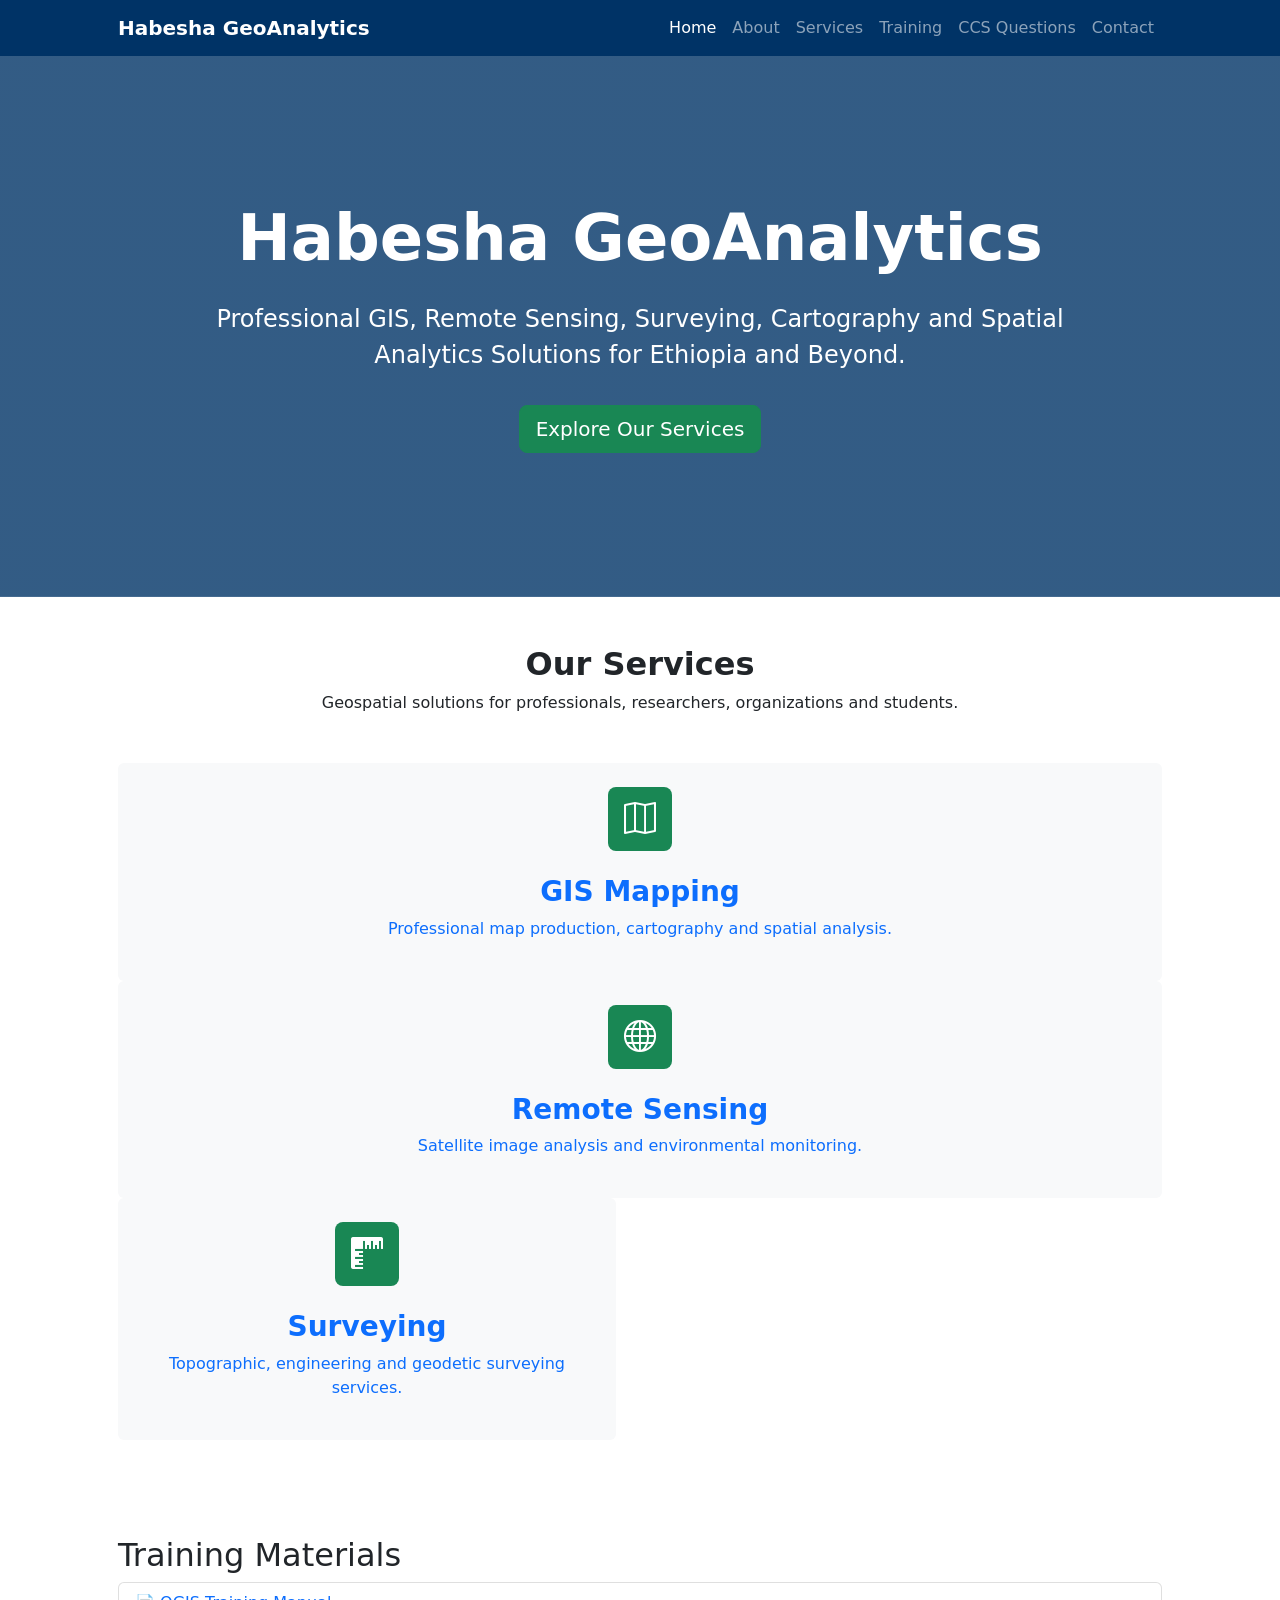
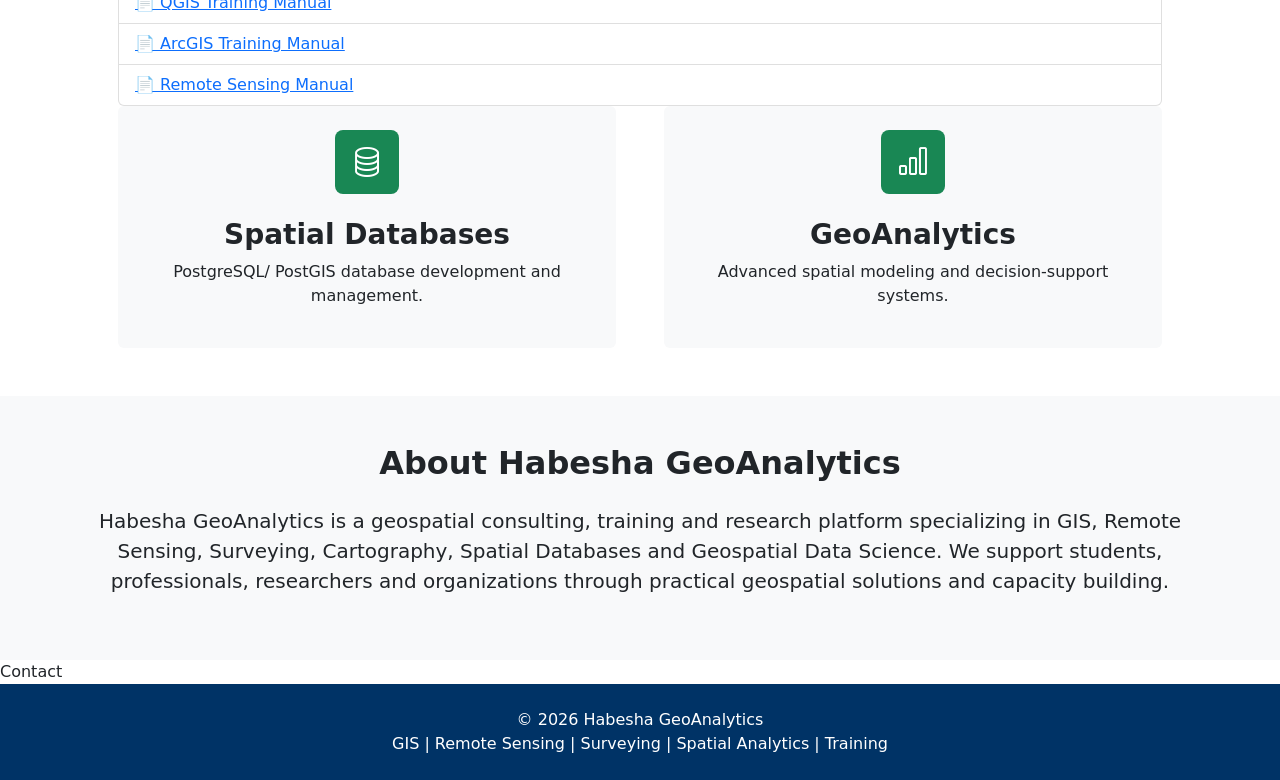
==== commit cf66925a: "Update index.html" ====
--- a/index.html
+++ b/index.html
@@ -202,30 +202,34 @@
 
     </div>
 <!-- Surveying -->
+<!-- Surveying -->
 <div class="col-lg-6 col-xxl-4 mb-5">
 
-    <div class="card service-card bg-light border-0 h-100">
-
-        <div class="card-body text-center p-4">
-
-            <div class="feature bg-success text-white rounded-3 mb-4">
-                <i class="bi bi-rulers"></i>
-            </div>
-
-            <h3 class="fw-bold text-primary">
-                Surveying
-            </h3>
-
-            <p>
-                Topographic, engineering and geodetic surveying services.
-            </p>
-
-        </div>
-
-    </div>
+    <a href="surveying.html" class="text-decoration-none">
+
+        <div class="card service-card bg-light border-0 h-100">
+
+            <div class="card-body text-center p-4">
+
+                <div class="feature bg-success text-white rounded-3 mb-4">
+                    <i class="bi bi-rulers"></i>
+                </div>
+
+                <h3 class="fw-bold text-primary">
+                    Surveying
+                </h3>
+
+                <p>
+                    Topographic, engineering and geodetic surveying services.
+                </p>
+
+            </div>
+
+        </div>
+
+    </a>
 
 </div>
-
                 <!-- Training -->
             <section class="mt-5">
     <h2>Training Materials</h2>
